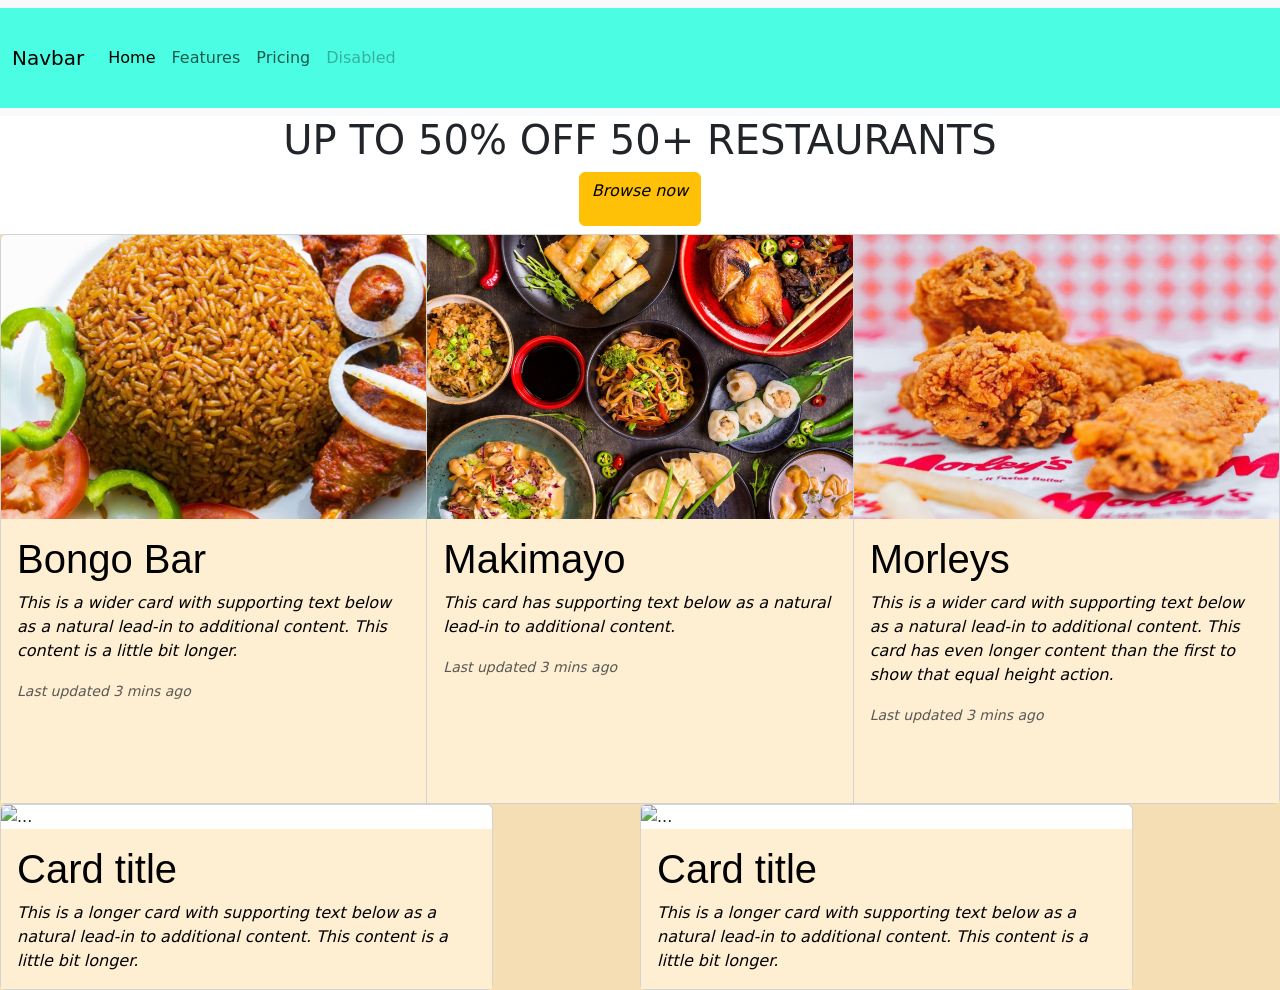
==== index.html @ 048c21cf "files added" ====
<!DOCTYPE html>
<html> 
    <head>
        <link rel="stylesheet" href="style.css">
        <meta charset="UTF-8">
        <meta name="viewport" content="width=device-width, initial-scale=1.0"> <!-- to make page responsive -->
        <link href="https://cdn.jsdelivr.net/npm/bootstrap@5.3.8/dist/css/bootstrap.min.css" rel="stylesheet" integrity="sha384-sRIl4kxILFvY47J16cr9ZwB07vP4J8+LH7qKQnuqkuIAvNWLzeN8tE5YBujZqJLB" crossorigin="anonymous">
        <script src="https://cdn.jsdelivr.net/npm/bootstrap@5.3.8/dist/js/bootstrap.bundle.min.js" integrity="sha384-FKyoEForCGlyvwx9Hj09JcYn3nv7wiPVlz7YYwJrWVcXK/BmnVDxM+D2scQbITxI" crossorigin="anonymous"></script>
        <title>Foodies</title>
    </head>

<body>

<nav class="navbar navbar-expand-lg bg-body-tertiary">
  <div class="container-fluid">
    <a class="navbar-brand" href="#">Navbar</a>
    <button class="navbar-toggler" type="button" data-bs-toggle="collapse" data-bs-target="#navbarNav" aria-controls="navbarNav" aria-expanded="false" aria-label="Toggle navigation">
      <span class="navbar-toggler-icon"></span>
    </button>
    <div class="collapse navbar-collapse" id="navbarNav">
      <ul class="navbar-nav">
        <li class="nav-item">
          <a class="nav-link active" aria-current="page" href="#">Home</a>
        </li>
        <li class="nav-item">
          <a class="nav-link" href="#">Features</a>
        </li>
        <li class="nav-item">
          <a class="nav-link" href="#">Pricing</a>
        </li>
        <li class="nav-item">
          <a class="nav-link disabled" aria-disabled="true">Disabled</a>
        </li>
      </ul>
    </div>
  </div>
</nav>



<h1>UP TO 50% OFF 50+ RESTAURANTS</h1>

<h1><button type="button" class="btn btn-warning"><p>Browse now</p></button></body></h1>



<main> 

<div class="card-group">
  <div class="card">
    <img src="images/africandish.jpg" class="card-img-top" alt="...">
    <div class="card-body">
      <h5 class="card-title">Bongo Bar</h5>
      <p class="card-text">This is a wider card with supporting text below as a natural lead-in to additional content. This content is a little bit longer.</p>
      <p class="card-text"><small class="text-body-secondary">Last updated 3 mins ago</small></p>
    </div>
  </div>
  <div class="card">
    <img src="images/asiancuisine.jpg" class="card-img-top" alt="...">
    <div class="card-body">
      <h5 class="card-title">Makimayo</h5>
      <p class="card-text">This card has supporting text below as a natural lead-in to additional content.</p>
      <p class="card-text"><small class="text-body-secondary">Last updated 3 mins ago</small></p>
    </div>
  </div>
  <div class="card">
    <img src="images/morleys.jpg" class="card-img-top" alt="...">
    <div class="card-body">
      <h5 class="card-title">Morleys</h5>
      <p class="card-text">This is a wider card with supporting text below as a natural lead-in to additional content. This card has even longer content than the first to show that equal height action.</p>
      <p class="card-text"><small class="text-body-secondary">Last updated 3 mins ago</small></p>
    </div>
  </div>
</div>








<div class="row row-cols-1 row-cols-md-2 g-4">
  <div class="col">
    <div class="card">
      <img src="..." class="card-img-top" alt="...">
      <div class="card-body">
        <h5 class="card-title">Card title</h5>
        <p class="card-text">This is a longer card with supporting text below as a natural lead-in to additional content. This content is a little bit longer.</p>
      </div>
    </div>
  </div>
  <div class="col">
    <div class="card">
      <img src="..." class="card-img-top" alt="...">
      <div class="card-body">
        <h5 class="card-title">Card title</h5>
        <p class="card-text">This is a longer card with supporting text below as a natural lead-in to additional content. This content is a little bit longer.</p>
      </div>
    </div>
  </div>

</div>















</main>






<footer>
    2026 original content
</footer>


</body>
</html>
---- style.css ----
:root {
    --color-1: #4BFEE3;
    --text-color: #000000;
    --accent-color: rgb(59, 7, 57);
}

* { /*select everything and remove margins and padding to give a fresh start*/
    margin: 0;
    padding: 0;
} 

html {
    font-size: 12pt;
    font-family: 'Gill Sans', 'Gill Sans MT', Calibri, 'Trebuchet MS', sans-serif;
    background-color: rgb(59, 7, 57);
}

main {
    background-color: wheat;
}

.container-fluid {
    height: 100px;
    background-color: #4BFEE3;
    display: flex;
    justify-content: flex-end; /*aligns links at the very end of nav bar*/
    align-items: center;
}


footer {
    margin-bottom: 0;
    padding-bottom: 0;
    position: fixed;
}

h1 {
    text-align: center;
}









.card-title {
    font-size: 40px;
    font-family: 'Gill Sans', 'Gill Sans MT', Calibri, 'Trebuchet MS', sans-serif;
}

.row {
    margin-top: 30px;
    width: 100%;
} 

.card {
    width: 80%;
    position: fixed;
    align-content: center;
}

.card img {
    height: 50%;

}








.card-body {
    background-color: rgb(255, 239, 210);
    color: black !important;
}




p {
    margin-top: 0;
    margin-bottom: 1rem;
    font-style: italic;
}

button {
    padding: 100%;
    margin: 100%;
}
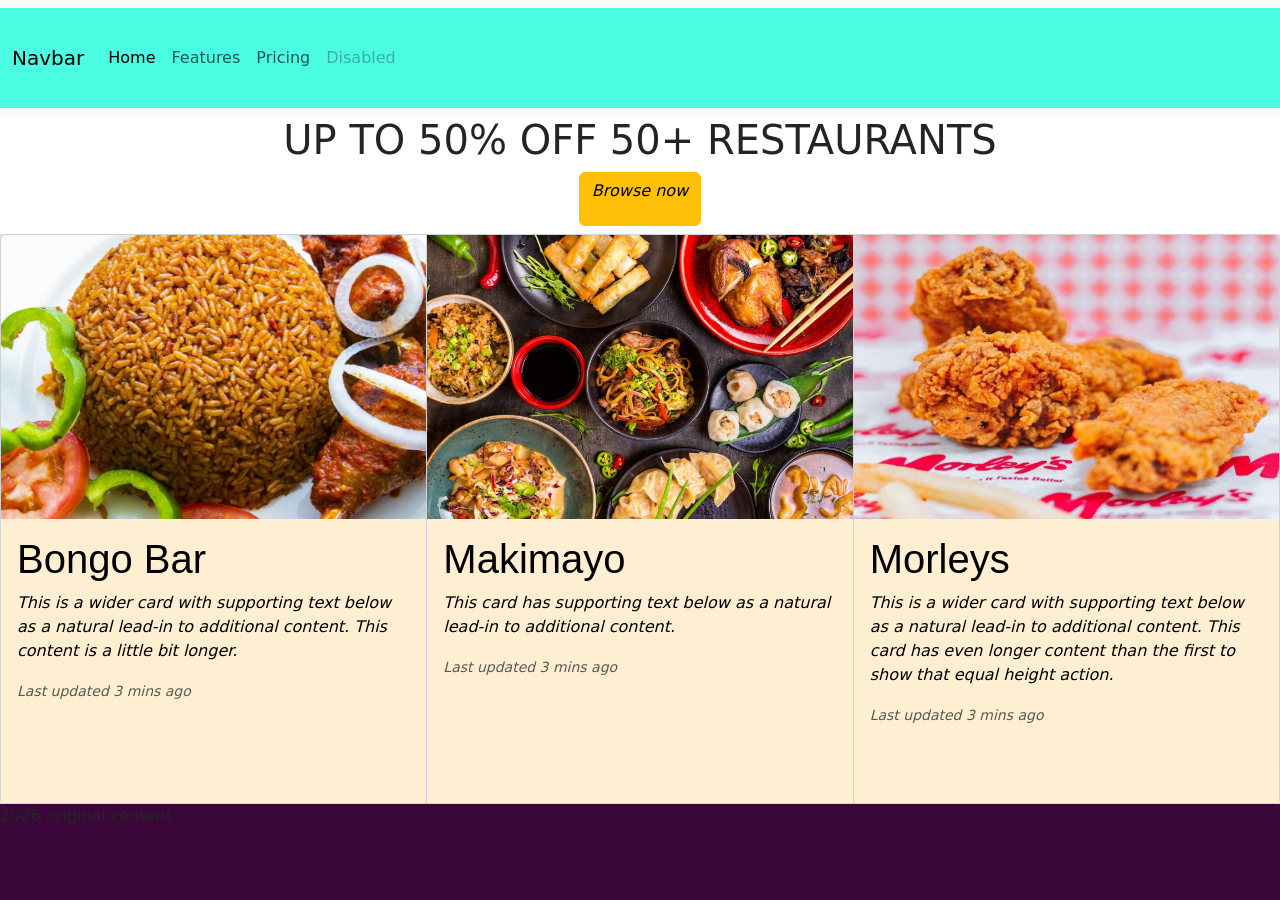
==== commit 15be412f: "colorful containers added" ====
--- a/index.html
+++ b/index.html
@@ -37,12 +37,47 @@
 </nav>
 
 
+    <div class="container">
+        <section>
+            <div class="col-left"></div>
+            <div class="col-right"></div>
+        </section>
+        <header></header>
+    </div>
+
+
+    <div class="container second">
+        <section>
+            <div class="col-left"></div>
+            <div class="col-right"></div>
+        </section>
+    </div>
+
+
 
 <h1>UP TO 50% OFF 50+ RESTAURANTS</h1>
 
 <h1><button type="button" class="btn btn-warning"><p>Browse now</p></button></body></h1>
 
 
+    <div class="container">
+        <section>
+            <div class="col-left"></div>
+            <div class="col-right"></div>
+        </section>
+        <header></header>
+    </div>
+
+
+    <div class="container second">
+        <section>
+            <div class="col-left"></div>
+            <div class="col-right"></div>
+        </section>
+    </div>
+
+
+    
 
 <main> 
 
@@ -80,29 +115,6 @@
 
 
 
-<div class="row row-cols-1 row-cols-md-2 g-4">
-  <div class="col">
-    <div class="card">
-      <img src="..." class="card-img-top" alt="...">
-      <div class="card-body">
-        <h5 class="card-title">Card title</h5>
-        <p class="card-text">This is a longer card with supporting text below as a natural lead-in to additional content. This content is a little bit longer.</p>
-      </div>
-    </div>
-  </div>
-  <div class="col">
-    <div class="card">
-      <img src="..." class="card-img-top" alt="...">
-      <div class="card-body">
-        <h5 class="card-title">Card title</h5>
-        <p class="card-text">This is a longer card with supporting text below as a natural lead-in to additional content. This content is a little bit longer.</p>
-      </div>
-    </div>
-  </div>
-
-</div>
-
-
 
 
 
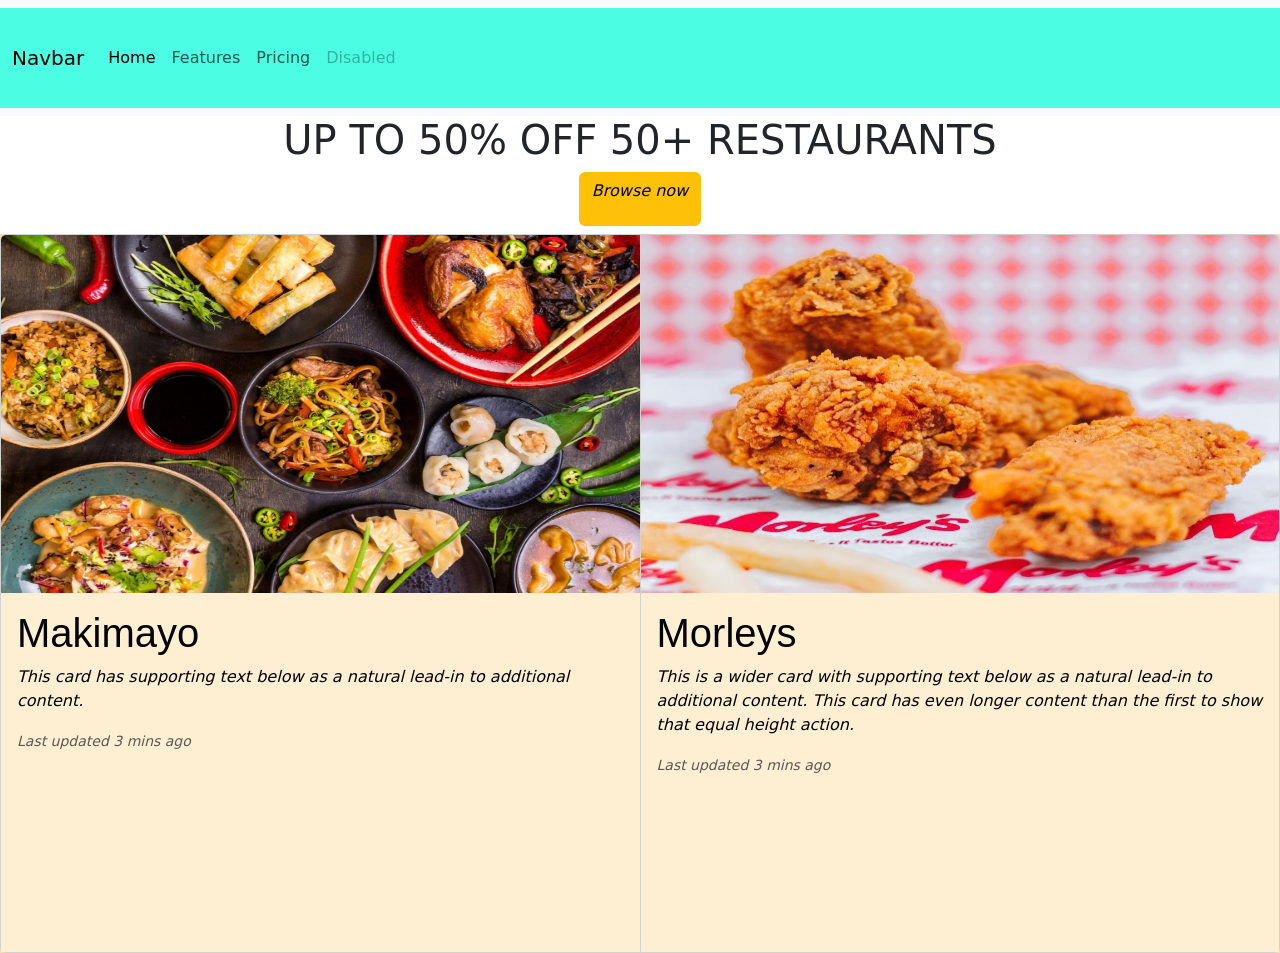
==== commit 7fddeeb6: "div removal test" ====
--- a/index.html
+++ b/index.html
@@ -77,19 +77,12 @@
     </div>
 
 
-    
+
 
 <main> 
 
 <div class="card-group">
-  <div class="card">
-    <img src="images/africandish.jpg" class="card-img-top" alt="...">
-    <div class="card-body">
-      <h5 class="card-title">Bongo Bar</h5>
-      <p class="card-text">This is a wider card with supporting text below as a natural lead-in to additional content. This content is a little bit longer.</p>
-      <p class="card-text"><small class="text-body-secondary">Last updated 3 mins ago</small></p>
-    </div>
-  </div>
+
   <div class="card">
     <img src="images/asiancuisine.jpg" class="card-img-top" alt="...">
     <div class="card-body">
--- a/style.css
+++ b/style.css
@@ -91,4 +91,37 @@
 button {
     padding: 100%;
     margin: 100%;
+}
+
+
+
+
+
+/*.container {
+    display: flex;
+}*/
+
+header {
+    flex: 1;
+    background-color: orange;
+    border-radius: 2em;
+}
+
+section {
+    flex: 4;
+    gap: 1em;
+    border-radius: 2em;
+    display: flex;
+}
+
+.col-left {
+    flex: 2;
+    background-color: rgb(97, 97, 218);
+    border-radius: 2em;
+}
+
+.col-right {
+    flex: 1;
+    background-color: rgb(73, 153, 73);
+    border-radius: 2em;
 }
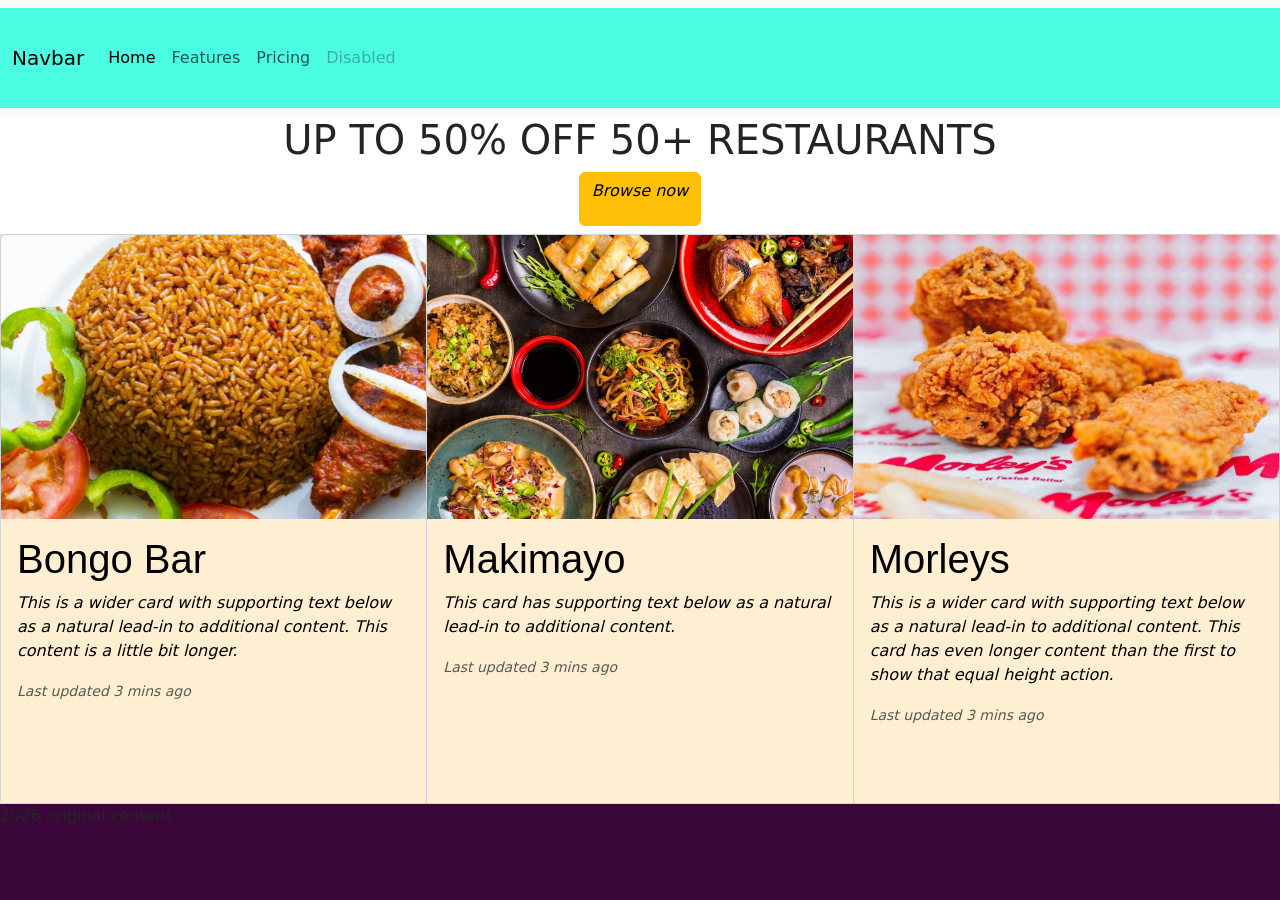
==== commit 82c531ab: "adding colourful boxes?" ====
--- a/index.html
+++ b/index.html
@@ -60,7 +60,13 @@
 <h1><button type="button" class="btn btn-warning"><p>Browse now</p></button></body></h1>
 
 
-    <div class="container">
+
+
+
+<main> 
+
+
+      <div class="container">
         <section>
             <div class="col-left"></div>
             <div class="col-right"></div>
@@ -75,14 +81,17 @@
             <div class="col-right"></div>
         </section>
     </div>
-
-
-
-
-<main> 
+    
 
 <div class="card-group">
-
+  <div class="card">
+    <img src="images/africandish.jpg" class="card-img-top" alt="...">
+    <div class="card-body">
+      <h5 class="card-title">Bongo Bar</h5>
+      <p class="card-text">This is a wider card with supporting text below as a natural lead-in to additional content. This content is a little bit longer.</p>
+      <p class="card-text"><small class="text-body-secondary">Last updated 3 mins ago</small></p>
+    </div>
+  </div>
   <div class="card">
     <img src="images/asiancuisine.jpg" class="card-img-top" alt="...">
     <div class="card-body">
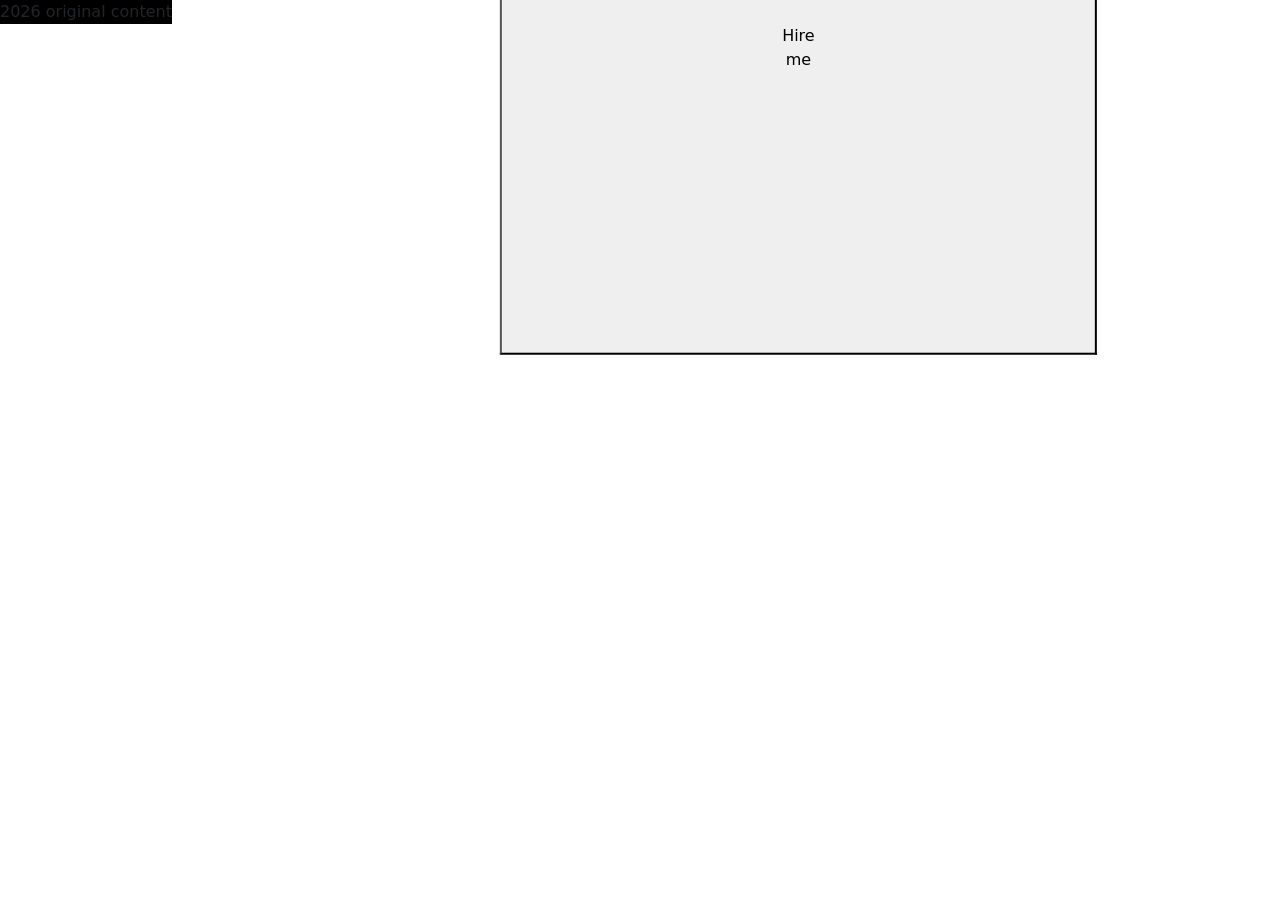
==== commit f253d512: "playing around, ignore the changes made to index.html and style.css" ====
--- a/index.html
+++ b/index.html
@@ -11,6 +11,7 @@
 
 <body>
 
+  <!--
 <nav class="navbar navbar-expand-lg bg-body-tertiary">
   <div class="container-fluid">
     <a class="navbar-brand" href="#">Navbar</a>
@@ -35,29 +36,7 @@
     </div>
   </div>
 </nav>
-
-
-    <div class="container">
-        <section>
-            <div class="col-left"></div>
-            <div class="col-right"></div>
-        </section>
-        <header></header>
-    </div>
-
-
-    <div class="container second">
-        <section>
-            <div class="col-left"></div>
-            <div class="col-right"></div>
-        </section>
-    </div>
-
-
-
-<h1>UP TO 50% OFF 50+ RESTAURANTS</h1>
-
-<h1><button type="button" class="btn btn-warning"><p>Browse now</p></button></body></h1>
+-->
 
 
 
@@ -65,33 +44,41 @@
 
 <main> 
 
+<div class="hero-image">
+  <div class="hero-text">
+    <h1>I am John Doe</h1>
+    <p>And I'm a Photographer</p>
+    <button>Hire me</button>
+  </div>
+</div>
 
-      <div class="container">
-        <section>
-            <div class="col-left"></div>
-            <div class="col-right"></div>
-        </section>
-        <header></header>
+
+
+
+
+
+<!--
+<section class="image-section">
+    <div class="panel panel1">
+        <h3>Authentic</h3>
     </div>
 
+    <div class="panel panel2">
+        <h3>Varied</h3>
+    </div>
 
-    <div class="container second">
-        <section>
-            <div class="col-left"></div>
-            <div class="col-right"></div>
-        </section>
+    <div class="panel panel3">
+        <h3>Cuisines</h3>
     </div>
+</section> -->
+
+
+
     
 
+
+<!--
 <div class="card-group">
-  <div class="card">
-    <img src="images/africandish.jpg" class="card-img-top" alt="...">
-    <div class="card-body">
-      <h5 class="card-title">Bongo Bar</h5>
-      <p class="card-text">This is a wider card with supporting text below as a natural lead-in to additional content. This content is a little bit longer.</p>
-      <p class="card-text"><small class="text-body-secondary">Last updated 3 mins ago</small></p>
-    </div>
-  </div>
   <div class="card">
     <img src="images/asiancuisine.jpg" class="card-img-top" alt="...">
     <div class="card-body">
@@ -109,6 +96,7 @@
     </div>
   </div>
 </div>
+-->
 
 
 
--- a/style.css
+++ b/style.css
@@ -9,14 +9,17 @@
     padding: 0;
 } 
 
-html {
+html, body {
     font-size: 12pt;
     font-family: 'Gill Sans', 'Gill Sans MT', Calibri, 'Trebuchet MS', sans-serif;
     background-color: rgb(59, 7, 57);
+    height: 100%;
 }
 
 main {
-    background-color: wheat;
+    background-color: rgb(59, 7, 57);
+    margin: 0;
+    padding: 0;
 }
 
 .container-fluid {
@@ -25,18 +28,56 @@
     display: flex;
     justify-content: flex-end; /*aligns links at the very end of nav bar*/
     align-items: center;
+    padding: 0;
+    margin: 0;
+}
+
+body {
+    background-color: rgb(59, 7, 57);
 }
 
 
 footer {
     margin-bottom: 0;
     padding-bottom: 0;
-    position: fixed;
+    position: fixed; 
+    background-color: #000000;
 }
 
 h1 {
     text-align: center;
 }
+
+
+
+
+/* The hero image */
+.hero-image {
+  /* Use "linear-gradient" to add a darken background effect to the image (photographer.jpg). This will make the text easier to read */
+  background-image: linear-gradient(rgba(0, 0, 0, 0.5), rgba(0, 0, 0, 0.5)), url("photographer.jpg");
+
+  /* Set a specific height */
+  height: 50%;
+
+  /* Position and center the image to scale nicely on all screens */
+  background-position: center;
+  background-repeat: no-repeat;
+  background-size: cover;
+  position: relative;
+}
+
+/* Place text in the middle of the image */
+.hero-text {
+  text-align: center;
+  position: absolute;
+  top: 50%;
+  left: 50%;
+  transform: translate(-50%, -50%);
+  color: white;
+}
+
+
+
 
 
 
@@ -97,31 +138,78 @@
 
 
 
-/*.container {
+
+
+
+
+
+
+
+
+/* IMG GRID WHEN ON LARGER SCREEN */
+
+.image-section {
+    display: grid;
+    grid-template-columns: repeat(auto-fit, minmax(250px, 1fr));
+}
+
+.panel {
+    height: 300px;
     display: flex;
-}*/
-
-header {
-    flex: 1;
-    background-color: orange;
-    border-radius: 2em;
-}
-
-section {
-    flex: 4;
-    gap: 1em;
-    border-radius: 2em;
+    align-items: center;      /* vertical center */
+    justify-content: center;  /* horizontal center */
+    color: white;
+    font-size: 24px;
+    font-weight: bold;
+    background-size: cover;
+    background-position: center;
+    background-repeat: no-repeat;
+} 
+
+.panel h3 {
+    position: relative;
+    z-index: 2;
+}
+
+.panel1 {background-image: url("images/asiancuisine.jpg");}
+.panel2 {background-image: url("images/africandish.jpg");}
+.panel3 {background-image: url("images/morleys.jpg");}
+
+
+
+
+/* IMG GRID WHEN ON SMALLER SCREEN */
+
+@media screen and (max-width: 900px) {
+
+.image-section {
+    display: grid;
+    /* grid-template-columns: repeat(auto-fit, minmax(250px, 1fr)); */
+    grid-template-columns: 1fr;
+}
+
+.panel {
+    height: 300px;
     display: flex;
-}
-
-.col-left {
-    flex: 2;
-    background-color: rgb(97, 97, 218);
-    border-radius: 2em;
-}
-
-.col-right {
-    flex: 1;
-    background-color: rgb(73, 153, 73);
-    border-radius: 2em;
-}+    align-items: center;      /* vertical center */
+    justify-content: center;  /* horizontal center */
+    color: white;
+    font-size: 24px;
+    font-weight: bold;
+    background-size: cover;
+    background-position: center;
+    background-repeat: no-repeat;
+} 
+
+/* Keep text above overlay */
+.panel h3 {
+    position: relative;
+    z-index: 2;
+}
+
+/* Individual background images */
+.panel1 {background-image: url("images/asiancuisine.jpg");}
+.panel2 {background-image: url("images/africandish.jpg");}
+.panel3 {background-image: url("images/morleys.jpg");}
+
+}
